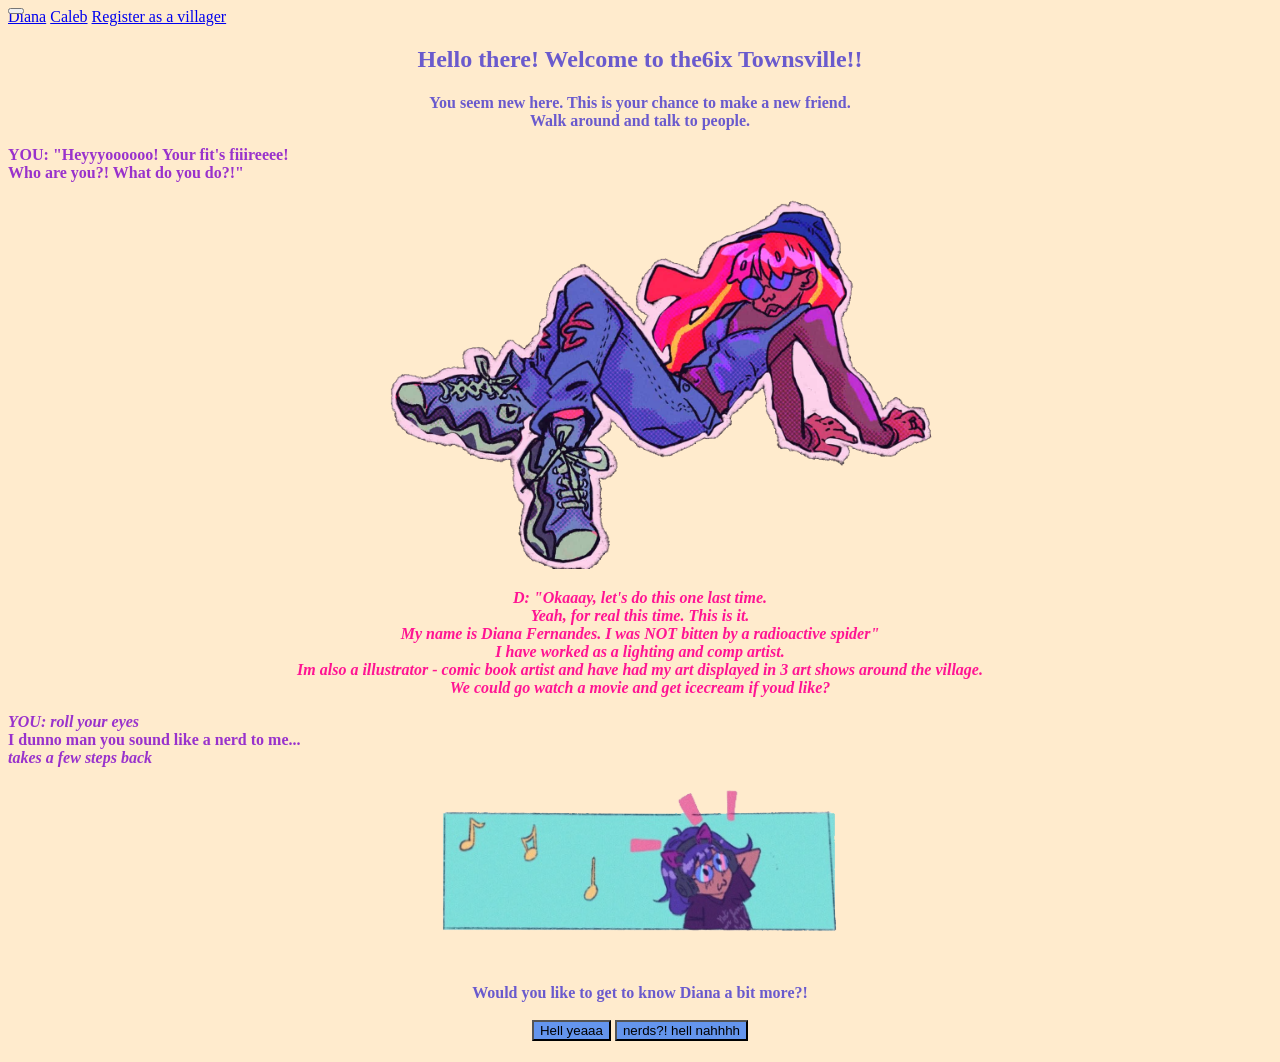
==== index.html @ b3669c59 "changes name from homepage to index lowercase index" ====
<!DOCTYPE html>
<html lang="en">
<head>

	<meta charset="UTF-8">
	<title> Indroducing me</title>
	
	<style>
		body { 
			background-color: BlanchedAlmond;
			} 
		#menu-button {
			position: fixed;
			curson: pointer;
			}
	</style>
	
	</head>
	
	<body>
	<button id="menu-button" onclick= "toggleMenu()">
	</button>
	
	<nav id="Villagers">
		<a href="index.html">Diana</a>
		<a href="caleb.html">Caleb</a>
		<a href="register.html">Register as a villager</a>
	</nav>
	
	<title> Right-Aligned menu bar</title>
	<h2 style="color: SlateBlue; "> <center> Hello there! Welcome to the6ix Townsville!! </center> </h>
	<h4 style="color: SlateBlue; "> <center> You seem new here. This is your chance to make a new friend. <br>Walk around and talk to people.</br> </center> </h>
	<p style="color: DarkOrchid;" > YOU: "Heyyyoooooo! Your fit's fiiireeee! <br> Who are you?! What do you do?!" </br> </p>
	
	<center> <img src="introducing me.png" 
	alt="an illustration of a gurl in a canadian tux"
	width="600">
	
	<p style="color: DeepPink;" > <i> D: "Okaaay, let's do this one last time. <br>Yeah, for real this time. This is it. </br> My name is Diana Fernandes. I was NOT bitten by a radioactive spider" <br> I have worked as a lighting and comp artist. </br> Im also a illustrator - comic book artist and have had my art displayed in 3 art shows around the village. <br> We could go watch a movie and get icecream if youd like? </br>  </i> </p> </center>
	
	<p style="color: DarkOrchid;" > <i>YOU: roll your eyes </i> <br> I dunno man you sound like a nerd to me... </br> <i> takes a few steps back </i> </p>
	
	
	<center> <img src="friend.png" 
	alt="an illustration of a gurl in glasses with music symbols around."
	width="600"> 
	</center>
	
	<h4 style="color: SlateBlue; "> <center> Would you like to get to know Diana a bit more?! </center> </h>
	<br> <center> 
		<button 
		style = "background-color: CornflowerBlue;" 
		type="button" 
		onclick= "window.open('https://www.dianafernandes.com/about','_blank')">
		Hell yeaaa  
		</button>
		<button 
		style = "background-color: CornflowerBlue;" 
		type="button"
		onclick= "window.open('https://tenor.com/en-GB/view/you-can-do-it-suck-gif-22600073','_blank')">
		 nerds?! hell nahhhh 
	</button> 
	</br> 
	</center>

</body>
</html>
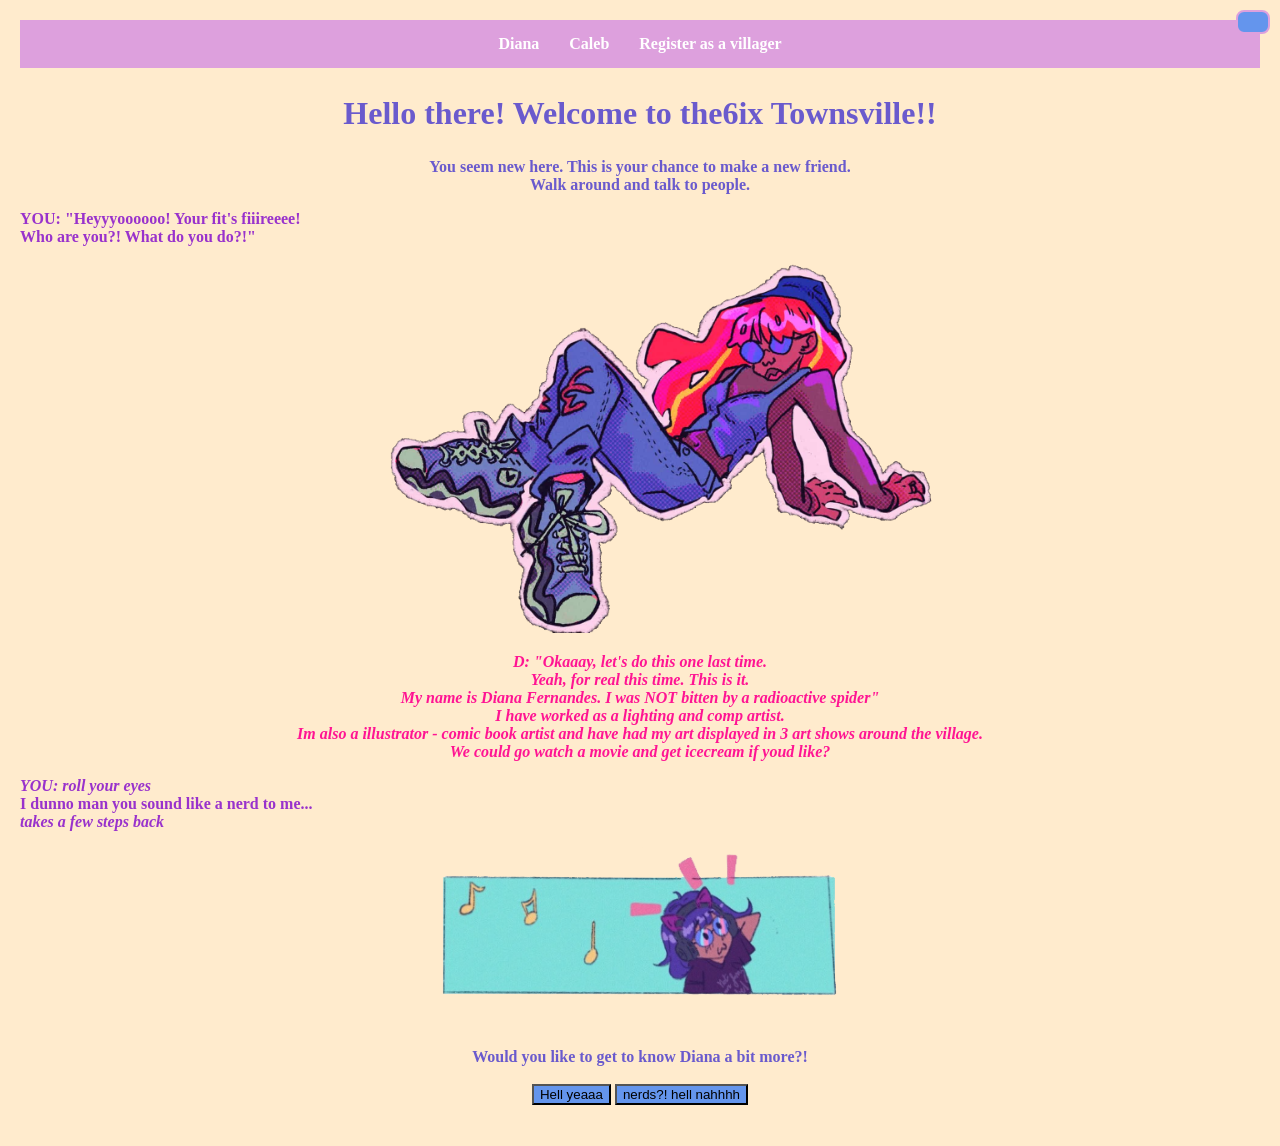
==== commit f88e015d: "changed name from index02 to index" ====
--- a/index.html
+++ b/index.html
@@ -3,17 +3,9 @@
 <head>
 
 	<meta charset="UTF-8">
-	<title> Indroducing me</title>
-	
-	<style>
-		body { 
-			background-color: BlanchedAlmond;
-			} 
-		#menu-button {
-			position: fixed;
-			curson: pointer;
-			}
-	</style>
+	<title> The6ix Townsville</title>
+	<link rel="stylesheet" href="style.css">
+
 	
 	</head>
 	
@@ -27,17 +19,19 @@
 		<a href="register.html">Register as a villager</a>
 	</nav>
 	
-	<title> Right-Aligned menu bar</title>
-	<h2 style="color: SlateBlue; "> <center> Hello there! Welcome to the6ix Townsville!! </center> </h>
+	<h2 id="welcome-heading"> 
+		Hello there! Welcome to the6ix Townsville!! 
+	</h2>
 	<h4 style="color: SlateBlue; "> <center> You seem new here. This is your chance to make a new friend. <br>Walk around and talk to people.</br> </center> </h>
 	<p style="color: DarkOrchid;" > YOU: "Heyyyoooooo! Your fit's fiiireeee! <br> Who are you?! What do you do?!" </br> </p>
 	
-	<center> <img src="introducing me.png" 
-	alt="an illustration of a gurl in a canadian tux"
-	width="600">
+	<div class="diana-introduction">
+		<center> <img src="introducing me.png" 
+		alt="an illustration of a gurl in a canadian tux"
+		width="600">
 	
-	<p style="color: DeepPink;" > <i> D: "Okaaay, let's do this one last time. <br>Yeah, for real this time. This is it. </br> My name is Diana Fernandes. I was NOT bitten by a radioactive spider" <br> I have worked as a lighting and comp artist. </br> Im also a illustrator - comic book artist and have had my art displayed in 3 art shows around the village. <br> We could go watch a movie and get icecream if youd like? </br>  </i> </p> </center>
-	
+		<p style="color: DeepPink;" > <i> D: "Okaaay, let's do this one last time. <br>Yeah, for real this time. This is it. </br> My name is Diana Fernandes. I was NOT bitten by a radioactive spider" <br> I have worked as a lighting and comp artist. </br> Im also a illustrator - comic book artist and have had my art displayed in 3 art shows around the village. <br> We could go watch a movie and get icecream if youd like? </br>  </i> </p> </center>
+	</div>
 	<p style="color: DarkOrchid;" > <i>YOU: roll your eyes </i> <br> I dunno man you sound like a nerd to me... </br> <i> takes a few steps back </i> </p>
 	
 	
--- a/style.css
+++ b/style.css
@@ -0,0 +1,132 @@
+body {
+	background-color: BlanchedAlmond;
+	font-family: Times New Roman, serif;
+	margin: 0;
+	padding: 20px;
+}
+
+h1, h2, h3 {
+	color: SlateBlue;
+	text-align: center;
+}
+
+p {
+	color: DeepPink;
+}
+
+#welcome-heading {
+	color: SlateBlue;
+	font-size: 32px;
+	text-align: center;
+}
+
+#menu-button {
+	background-color: CornflowerBlue;
+	border: 2px solid Plum;
+	border-radius: 8px;
+	padding: 10px 15px;
+	cursor: pointer;
+	position: fixed;
+	top: 10px;
+	right: 10px;
+}
+	
+#Villagers {
+	display: flex;
+	justify-content: center;
+	align-items: center;
+	gap: 30px;
+	
+	background-color: Plum;
+	padding: 15px;
+	width: 100%;
+	box-sizing: border-box;
+}
+
+#Villagers a {
+	color: white;
+	text-decoration: none;
+	font-weight: bold;
+}
+
+#Villagers a:hover {
+	color: SpringGreen;
+}
+
+.intro-text {
+	color: DarkOrchid;
+	font-size: 18px;
+	line-height: 1.6;
+}
+
+.profile-card {
+	background-color: OldLace;
+	border: 3px solid SlateBlue;
+	border-radius: 15px;
+	padding: 25px;
+	margin: 30px auto;
+	max-width: 800px;
+	box-sizing: border-box;
+	text-align: center;
+}
+
+.character-image {
+	width: 100%;
+	max-width: 600px;
+	height: auto;
+	border-radius: 12px;
+}
+
+.profile-layout {
+	display: flex;
+	align-items: center;
+	justify-content: center;
+	gap: 30px;
+}
+
+.profile-layout img {
+	width: 45%;
+	height: auto;
+}
+
+.profile-description {
+	flex: 1;
+	text-align: left;
+}
+
+@media screen and (max-width: 600px) {
+	body {
+		padding: 10px;
+	}
+	
+	#welcome-heading {
+	font-size: 24px;
+	}
+	
+	#Villagers {
+		flex-direction: column;
+		gap: 15px;
+	}
+	
+	.profile-layout {
+		flex-direction: column;
+	}
+	
+	.profile-layout img {
+	width: 100%;
+	}
+	
+	.profile-description {
+		text-align: center;
+	}
+	
+	.profile-card {
+		padding: 15px;
+		margin: 15px auto;
+	}
+	
+	.intro-text {
+		font-size: 16px;
+	}
+	
+}
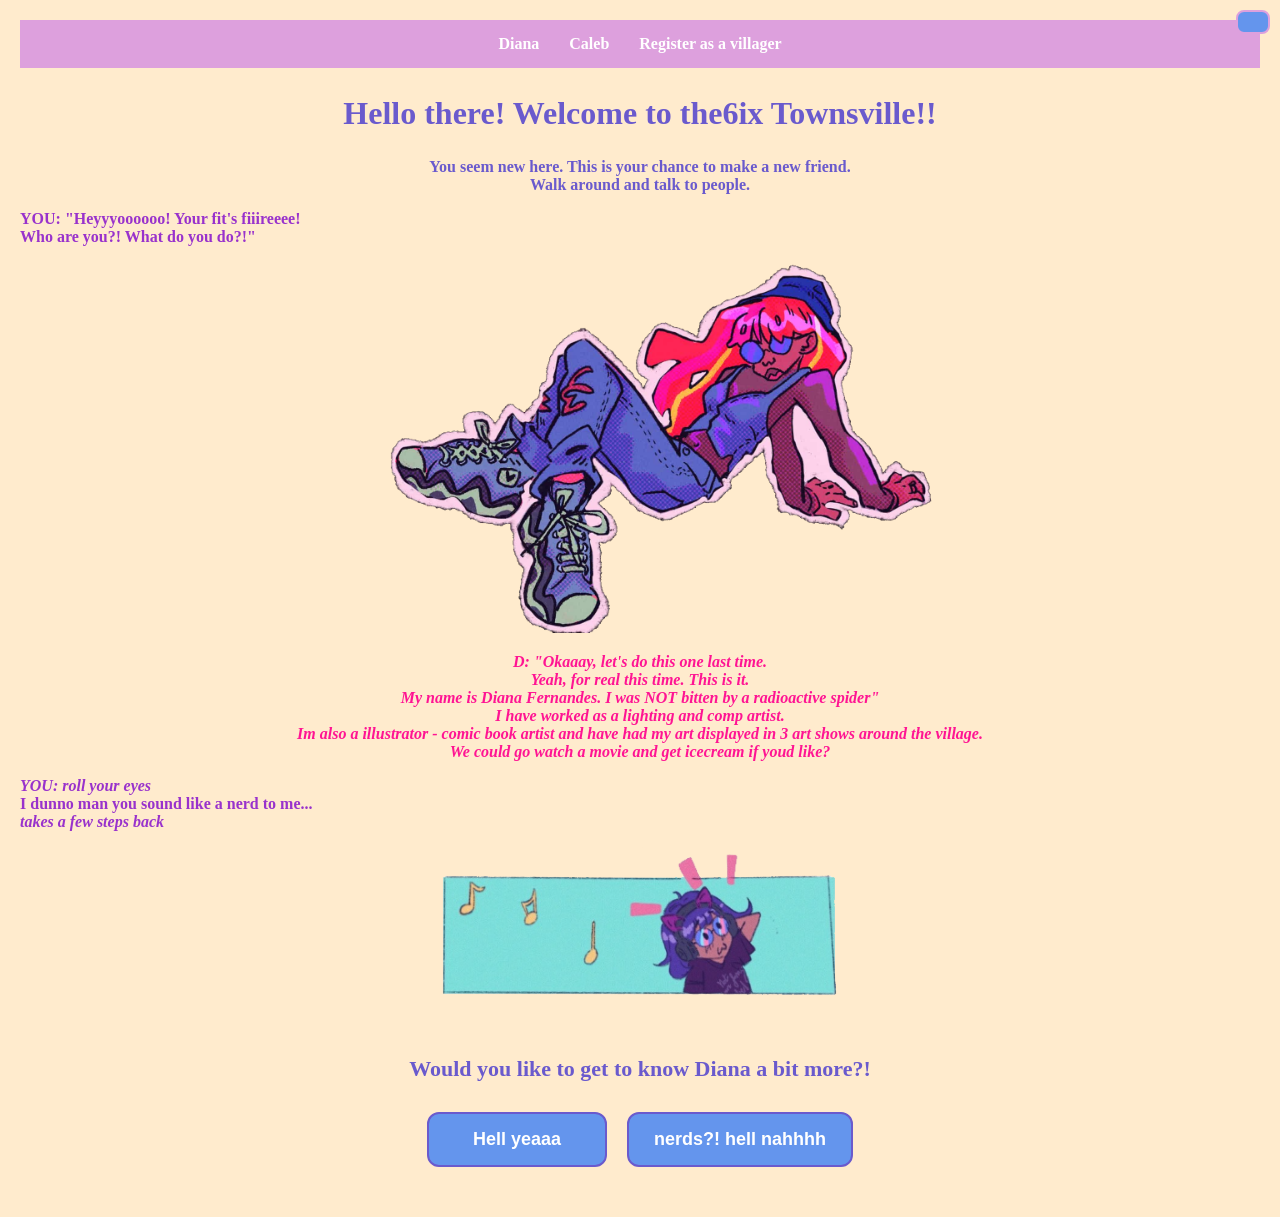
==== commit 015d881f: "added button flex changes added new tweaked files for css, index, caleb, register" ====
--- a/index.html
+++ b/index.html
@@ -3,6 +3,8 @@
 <head>
 
 	<meta charset="UTF-8">
+	<meta name="viewport" content="width=device-width, initial-scale=1.0">
+	
 	<title> The6ix Townsville</title>
 	<link rel="stylesheet" href="style.css">
 
@@ -40,22 +42,28 @@
 	width="600"> 
 	</center>
 	
-	<h4 style="color: SlateBlue; "> <center> Would you like to get to know Diana a bit more?! </center> </h>
-	<br> <center> 
+	<h4 class="question-heading"> 
+		Would you like to get to know Diana a bit more?!
+	</h4>
+	
+	<div class="button-container">
+	
 		<button 
-		style = "background-color: CornflowerBlue;" 
-		type="button" 
-		onclick= "window.open('https://www.dianafernandes.com/about','_blank')">
-		Hell yeaaa  
+			class="choice-button"
+			type="button" 
+			onclick= "window.open('https://www.dianafernandes.com/about','_blank')">
+			Hell yeaaa  
 		</button>
+		
 		<button 
-		style = "background-color: CornflowerBlue;" 
-		type="button"
-		onclick= "window.open('https://tenor.com/en-GB/view/you-can-do-it-suck-gif-22600073','_blank')">
+			class="choice-button"
+			type="button"
+			onclick= "window.open('https://tenor.com/en-GB/view/you-can-do-it-suck-gif-22600073','_blank')">
 		 nerds?! hell nahhhh 
-	</button> 
-	</br> 
-	</center>
+		</button> 
+		
+	</div>
+
 
 </body>
 </html>
--- a/style.css
+++ b/style.css
@@ -94,6 +94,43 @@
 	text-align: left;
 }
 
+.question-heading {
+	color: SlateBlue;
+	text-align: center;
+	font-size: 22px;
+	margin: 30px 10px 20px;
+}
+
+.button-container {
+	display: flex;
+	justify-content: center;
+	align-items: center;
+	gap: 20px;
+	flex-wrap: wrap;
+	margin: 20px auto;
+	padding: 10px;
+}
+
+.choice-button {
+	background-color: CornflowerBlue;
+	color: white;
+	border: 2px solid SlateBlue;
+	border-radius: 12px;
+	padding: 15px 25px;
+	font-size: 18px;
+	font-weight: bold;
+	cursor: pointer;
+	min-height: 55px;
+	min-width: 180px;
+}
+
+.choic-button:hover {
+	background-color: SlateBlue;
+	color: white;
+}
+
+
+
 @media screen and (max-width: 600px) {
 	body {
 		padding: 10px;
@@ -129,4 +166,22 @@
 		font-size: 16px;
 	}
 	
+	.button-container {
+		flex-direction: column;
+		align-items: stretch;
+		gap: 15px;
+		padding: 15px;
+	}
+	
+	.choice-button {
+		width: 100%;
+		min-height: 65px;
+		font-size; 20px;
+		padding: 18px 15px;
+	}
+	
+	.question-heading {
+		font-size: 20px;
+		padding: 0 10px;
+	}
 }
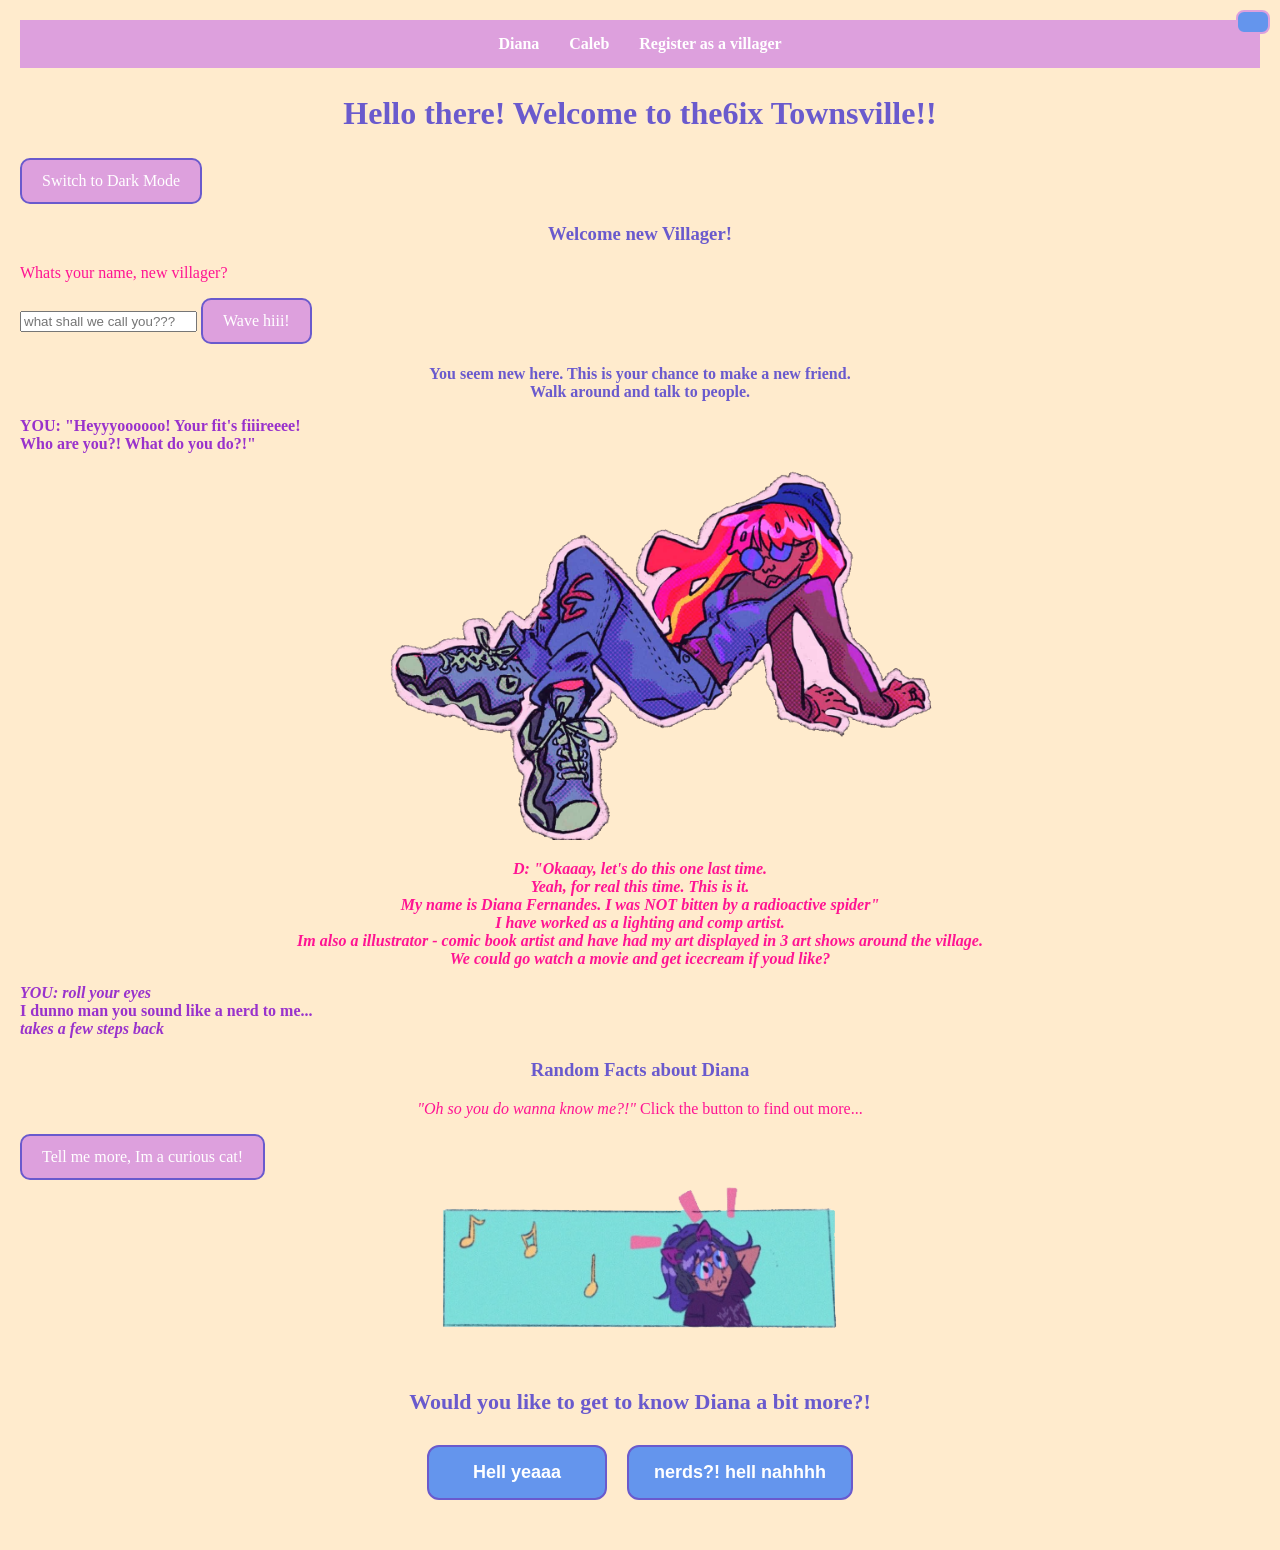
==== commit c34079a4: "added new ver of CSS and index as well as script.js" ====
--- a/index.html
+++ b/index.html
@@ -24,22 +24,52 @@
 	<h2 id="welcome-heading"> 
 		Hello there! Welcome to the6ix Townsville!! 
 	</h2>
+	
+	<button id="theme-button" type="button">
+		Switch to Dark Mode
+	</button>
+		
+	<h3> Welcome new Villager! </h3>
+	<p>Whats your name, new villager?</p>
+	
+	<input
+		type="text"
+		id="visitor-name"
+		placeholder="what shall we call you???"
+	>
+	
+	<button id="greeting-button" type="button">
+		Wave hiii!
+	</button>
+	
+	<p id="greeting-display"></p>
+		
 	<h4 style="color: SlateBlue; "> <center> You seem new here. This is your chance to make a new friend. <br>Walk around and talk to people.</br> </center> </h>
 	<p style="color: DarkOrchid;" > YOU: "Heyyyoooooo! Your fit's fiiireeee! <br> Who are you?! What do you do?!" </br> </p>
 	
 	<div class="diana-introduction">
 		<center> <img src="introducing me.png" 
 		alt="an illustration of a gurl in a canadian tux"
-		width="600">
+		class="character-image">
 	
 		<p style="color: DeepPink;" > <i> D: "Okaaay, let's do this one last time. <br>Yeah, for real this time. This is it. </br> My name is Diana Fernandes. I was NOT bitten by a radioactive spider" <br> I have worked as a lighting and comp artist. </br> Im also a illustrator - comic book artist and have had my art displayed in 3 art shows around the village. <br> We could go watch a movie and get icecream if youd like? </br>  </i> </p> </center>
 	</div>
 	<p style="color: DarkOrchid;" > <i>YOU: roll your eyes </i> <br> I dunno man you sound like a nerd to me... </br> <i> takes a few steps back </i> </p>
 	
+	<h3>Random Facts about Diana</h3>
+	
+	<p id="fact-display" style="color: DeepPink; text-align: center;">
+			<i>"Oh so you do wanna know me?!" </i> 
+			Click the button to find out more... 
+	</p>
+	
+	<button id="fact-button" type="button">
+		Tell me more, Im a curious cat!
+	</button>
 	
 	<center> <img src="friend.png" 
 	alt="an illustration of a gurl in glasses with music symbols around."
-	width="600"> 
+	class="character-image"> 
 	</center>
 	
 	<h4 class="question-heading"> 
@@ -64,6 +94,7 @@
 		
 	</div>
 
-
+	<script src="script.js" defer>
+	</script>
 </body>
 </html>
--- a/style.css
+++ b/style.css
@@ -184,4 +184,89 @@
 		font-size: 20px;
 		padding: 0 10px;
 	}
+	
+	img {
+		display: block;
+		margin-left: auto;
+		margin-right: auto;
+		max-width: 100%;
+		height: auto;
+	}
+	
+	.character-image {
+		width: 100%;
+		max-width: 600px;
+		height: auto;
+		object-fit: contain;
+	}
+}
+
+body.dark-mode {
+	background-color: MidnightBlue;
+	color: white;
+}
+#theme-button {
+	background-color: Plum;
+	color: white;
+	border: 2px solid SlateBlue;
+	border-radius: 10px;
+	padding: 12px 20px;
+	font-size: 16px;
+	font-family: "Times New Roman", serif;
+	cursor: pointer;
+}
+
+#theme-button:hover {
+	background-color: HotPink:
+	color: white;
+}
+
+body.dark-mode #theme-button {
+	background-color: SlateBlue;
+	border-color: Plum;
+	color: white;
+}
+
+#greeting-button {
+	background-color: Plum;
+	color: white;
+	border: 2px solid SlateBlue;
+	border-radius: 10px;
+	padding: 12px 20px;
+	font-size: 16px;
+	font-family: "Times New Roman", serif;
+	cursor: pointer;
+}
+
+#greeting-button:hover {
+	background-color: HotPink:
+	color: white;
+}
+
+body.dark-mode #theme-button {
+	background-color: SlateBlue;
+	border-color: Plum;
+	color: white;
+}
+
+#fact-button {
+	background-color: Plum;
+	color: white;
+	border: 2px solid SlateBlue;
+	border-radius: 10px;
+	padding: 12px 20px;
+	font-size: 16px;
+	font-family: "Times New Roman", serif;
+	cursor: pointer;
+}
+
+#fact-button:hover {
+	background-color:  HotPink:
+	color: white;
+}
+
+body.dark-mode #fact-button {
+	background-color: SlateBlue;
+	border-color: Plum;
+	color: white;
 }
